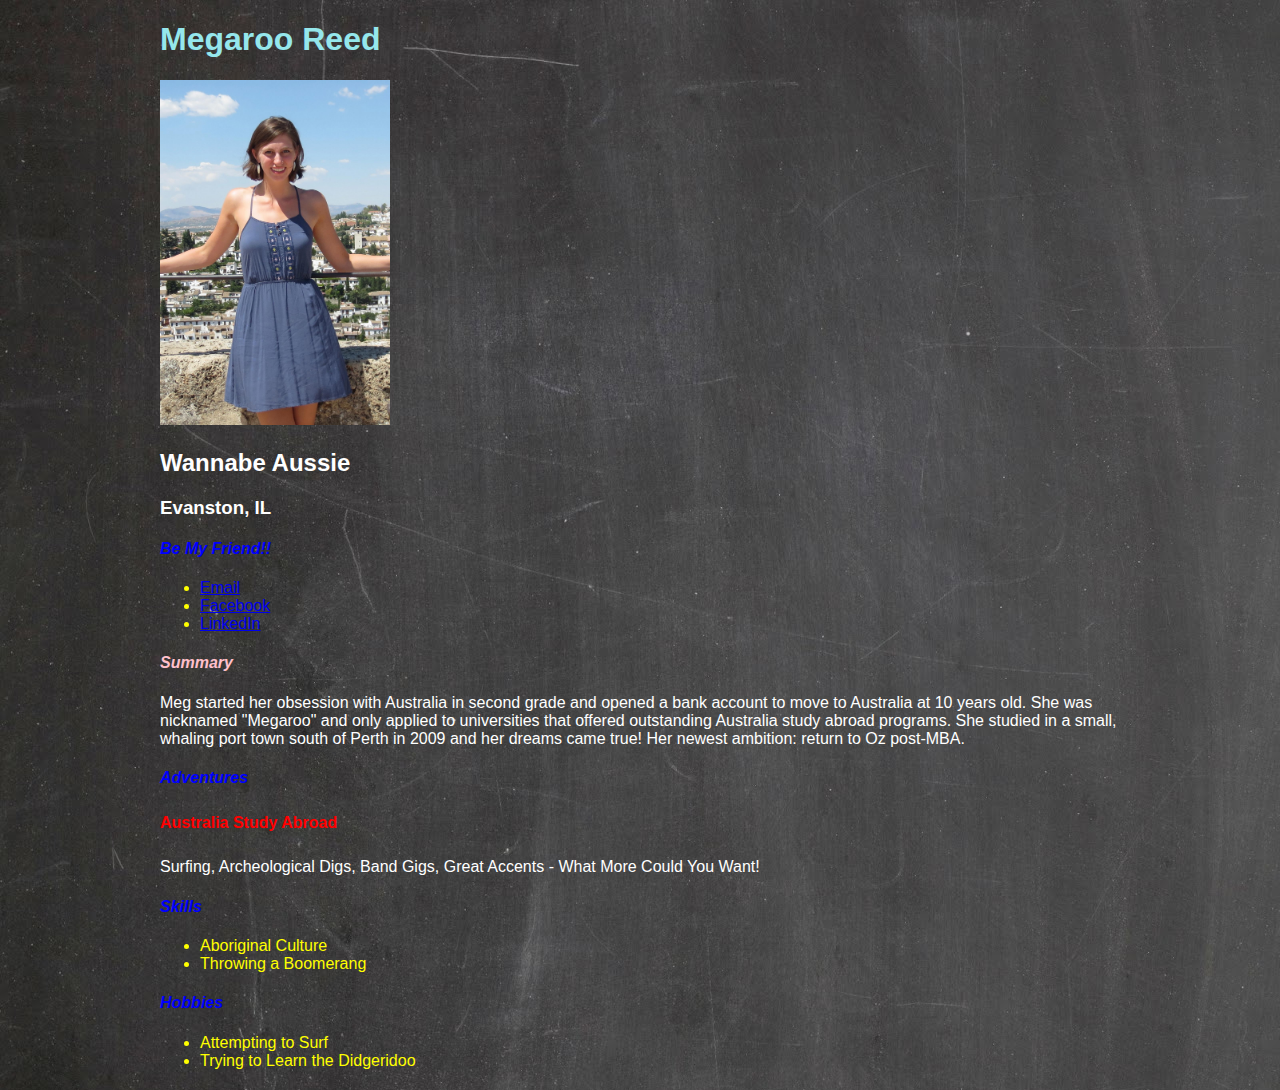
==== index.html @ e71a0291 "updates to aussie site v3" ====
<!DOCTYPE html>
<html>
<head>
  <title>Meg Reed, wannabe aussie</title>
  <meta charset="UTF-8">
  <link rel="stylesheet" type="text/css" href="style.css">
  <script src="http://ajax.googleapis.com/ajax/libs/jquery/2.1.4/jquery.min.js"></script>
</head>
<body>
  <div id="wrapper">
    <h1>Megaroo Reed</h1>
    <p>
      <img src="meg.jpg">
    </p>
    <h2>Wannabe Aussie</h2>
    <h3>Evanston, IL</h3>
    <div>
      <h4>Be My Friend!!</h4>
      <ul>
        <li><a href="mailto:megreed2@gmail.com">Email</a></li>
        <li><a href="http://facebook.com/meg.reed.58">Facebook</a></li>
        <li><a href="https://www.linkedin.com/profile/view?id=AAIAAA0I9BYBZnAZda_-s_NFPiLIeicXZg5Smx4&trk=nav_responsive_tab_profile_pic">LinkedIn</a></li>
      </ul>
    </div>
    <div>
      <h4 id="summary" >Summary</h4>
      <p>
        Meg started her obsession with Australia in second grade and opened a bank account to move to Australia at 10 years old. She was nicknamed "Megaroo" and only applied to universities that offered outstanding Australia study abroad programs. She studied in a small, whaling port town south of Perth in 2009 and her dreams came true! Her newest ambition: return to Oz post-MBA.
      </p>
    </div>
    <div>
      <h4>Adventures</h4>
      <div>
        <h5>Australia Study Abroad</h5>
        <p>Surfing, Archeological Digs, Band Gigs, Great Accents - What More Could You Want!</p>
      </div>
      <div>
      </div>
    </div>
    <div>
      <h4>Skills</h4>
      <ul>
        <li class="bullet">Aboriginal Culture</li>
        <li class="bullet">Throwing a Boomerang</li>
      </ul>
    </div>
    <div>
      <h4>Hobbies</h4>
      <ul>
        <li class="bullet">Attempting to Surf</li>
        <li class="bullet">Trying to Learn the Didgeridoo</li>
      </ul>
    </div>
  </div>
</body>
</html>
---- style.css ----
body {
  font-family: 'arial narrow', arial, sans-serif;
  font-weight: 300;
  color: white;
  background-image: url(Chalkboard-background.jpg);
  background-repeat: repeat;
}
#wrapper {
  width: 960px;
  margin: 20px auto 20px auto;
}
h1{
	color: #95E7EC; 
	/*note: i like coding!;*/
}
h4{
	color: blue;
	font-style: italic;
	font-weight: bold;
}
#summary {
	color: pink;
}
.unicorns {
	color: green;
}
img {
	width: 230px;
	height: 345px;
	/*note: made width 20% of original;*/
}
h5{
	color: red;
	font-weight: bold;
	font-size: 16px;
}
li{
	color: yellow;
}
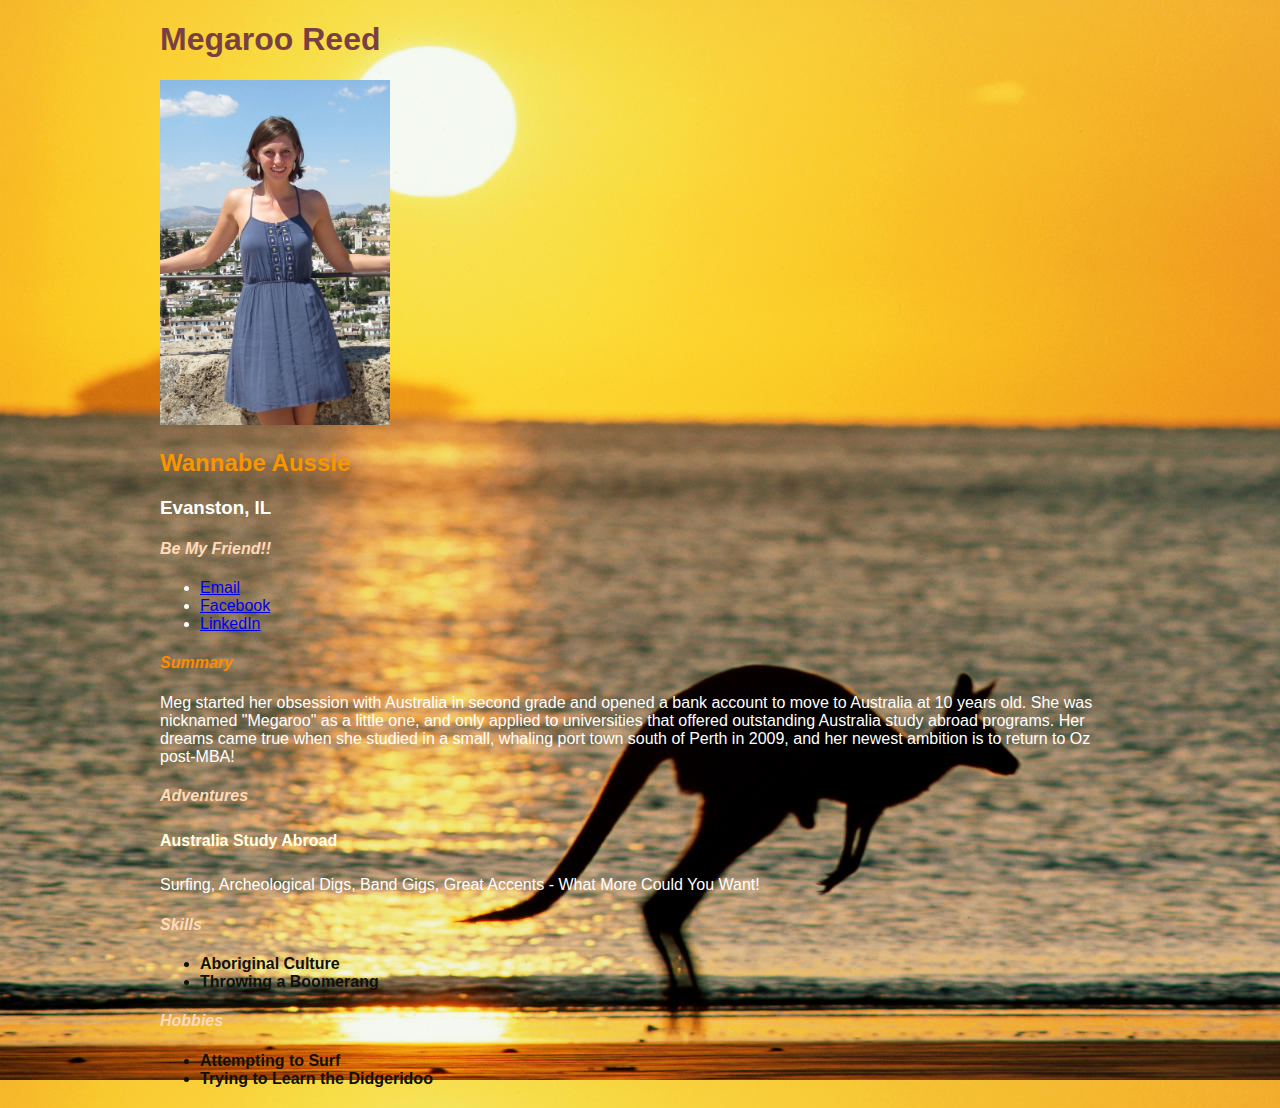
==== commit 2766ae4e: "aussie site v4" ====
--- a/index.html
+++ b/index.html
@@ -12,7 +12,7 @@
     <p>
       <img src="meg.jpg">
     </p>
-    <h2>Wannabe Aussie</h2>
+    <h2 class="title2">Wannabe Aussie</h2>
     <h3>Evanston, IL</h3>
     <div>
       <h4>Be My Friend!!</h4>
@@ -25,7 +25,7 @@
     <div>
       <h4 id="summary" >Summary</h4>
       <p>
-        Meg started her obsession with Australia in second grade and opened a bank account to move to Australia at 10 years old. She was nicknamed "Megaroo" and only applied to universities that offered outstanding Australia study abroad programs. She studied in a small, whaling port town south of Perth in 2009 and her dreams came true! Her newest ambition: return to Oz post-MBA.
+        Meg started her obsession with Australia in second grade and opened a bank account to move to Australia at 10 years old. She was nicknamed "Megaroo" as a little one, and only applied to universities that offered outstanding Australia study abroad programs. Her dreams came true when she studied in a small, whaling port town south of Perth in 2009, and her newest ambition is to return to Oz post-MBA!
       </p>
     </div>
     <div>
--- a/style.css
+++ b/style.css
@@ -2,7 +2,7 @@
   font-family: 'arial narrow', arial, sans-serif;
   font-weight: 300;
   color: white;
-  background-image: url(Chalkboard-background.jpg);
+  background-image: url(australia-kangaroo.jpg);
   background-repeat: repeat;
 }
 #wrapper {
@@ -10,19 +10,19 @@
   margin: 20px auto 20px auto;
 }
 h1{
-	color: #95E7EC; 
+	color: #794044; 
 	/*note: i like coding!;*/
 }
 h4{
-	color: blue;
+	color: #ffdab9;
 	font-style: italic;
 	font-weight: bold;
 }
 #summary {
-	color: pink;
+	color: #fc8b00;
 }
 .unicorns {
-	color: green;
+	color: #6d7f00;
 }
 img {
 	width: 230px;
@@ -30,10 +30,14 @@
 	/*note: made width 20% of original;*/
 }
 h5{
-	color: red;
+	color: #ffffe5;
 	font-weight: bold;
 	font-size: 16px;
 }
-li{
-	color: yellow;
-}+li.bullet{
+	color: #111008;
+	font-weight: bold;
+}
+h2.title2{
+	color: #f89600;
+}
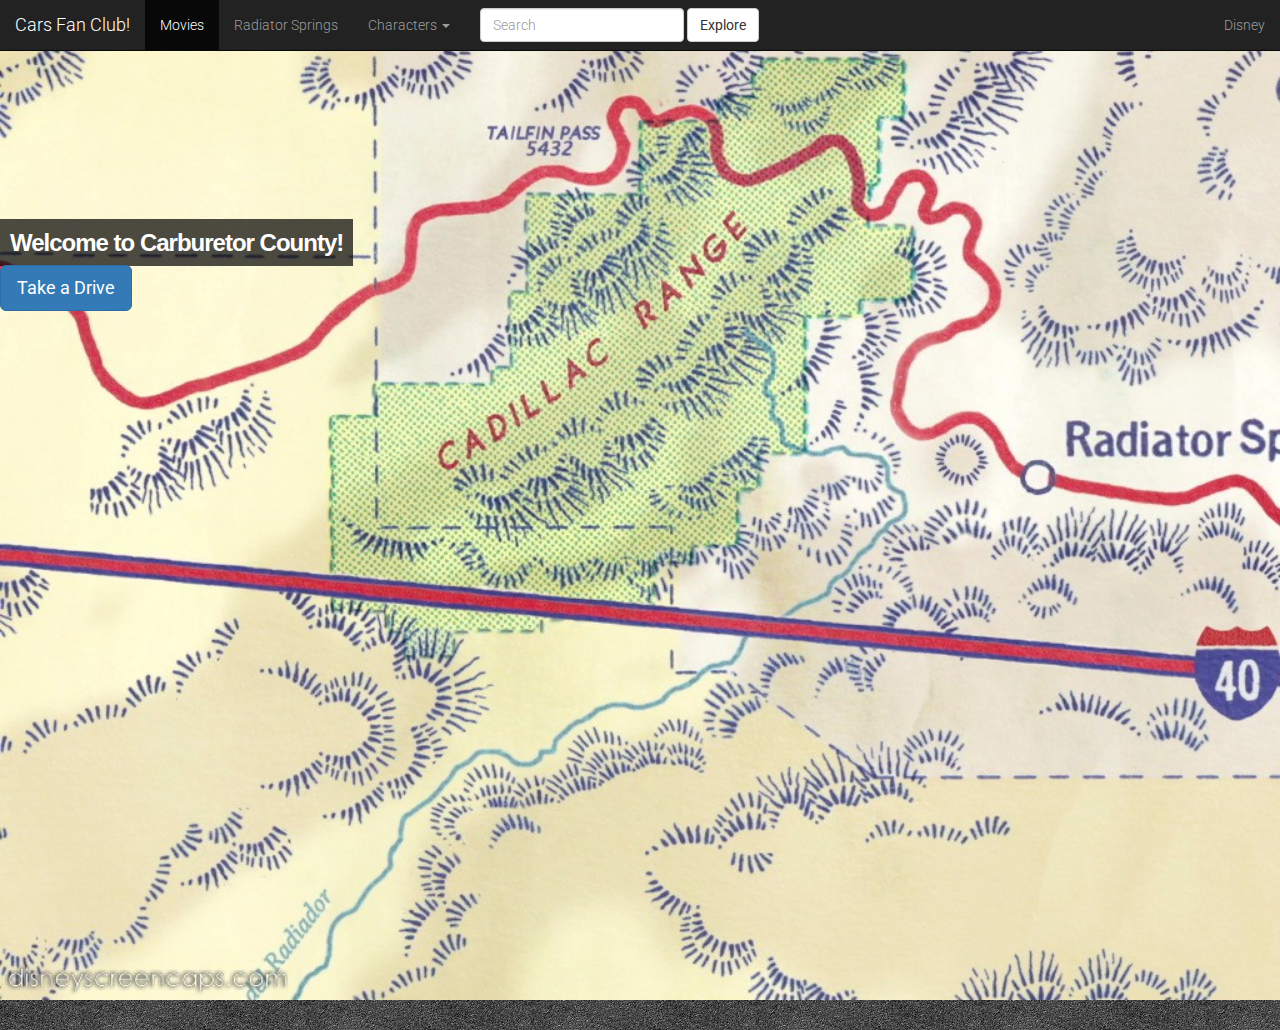
==== commit 9ec34094: "cars fan club v1" ====
--- a/index.html
+++ b/index.html
@@ -1,56 +1,81 @@
 <!DOCTYPE html>
-<html>
-<head>
-  <title>Meg Reed, wannabe aussie</title>
-  <meta charset="UTF-8">
-  <link rel="stylesheet" type="text/css" href="style.css">
-  <script src="http://ajax.googleapis.com/ajax/libs/jquery/2.1.4/jquery.min.js"></script>
-</head>
-<body>
-  <div id="wrapper">
-    <h1>Megaroo Reed</h1>
-    <p>
-      <img src="meg.jpg">
-    </p>
-    <h2 class="title2">Wannabe Aussie</h2>
-    <h3>Evanston, IL</h3>
-    <div>
-      <h4>Be My Friend!!</h4>
-      <ul>
-        <li><a href="mailto:megreed2@gmail.com">Email</a></li>
-        <li><a href="http://facebook.com/meg.reed.58">Facebook</a></li>
-        <li><a href="https://www.linkedin.com/profile/view?id=AAIAAA0I9BYBZnAZda_-s_NFPiLIeicXZg5Smx4&trk=nav_responsive_tab_profile_pic">LinkedIn</a></li>
+<html lang="en">
+  <head>
+    <meta charset="utf-8">
+    <meta http-equiv="X-UA-Compatible" content="IE=edge">
+    <meta name="viewport" content="width=device-width, initial-scale=1">
+    <!-- The above 3 meta tags *must* come first in the head; any other head content must come *after* these tags -->
+    <title>Cars Fan Club!</title>
+
+    <!-- Bootstrap and jQuery -->
+    <link rel="stylesheet" href="http://maxcdn.bootstrapcdn.com/bootstrap/3.3.5/css/bootstrap.min.css">
+    <script src="http://ajax.googleapis.com/ajax/libs/jquery/1.11.3/jquery.min.js"></script>
+    <script src="http://maxcdn.bootstrapcdn.com/bootstrap/3.3.5/js/bootstrap.min.js"></script>
+    <link rel="stylesheet" href="https://maxcdn.bootstrapcdn.com/font-awesome/4.5.0/css/font-awesome.min.css">
+    <!-- My own styles -->
+    <link href='https://fonts.googleapis.com/css?family=Indie+Flower' rel='stylesheet' type='text/css'>
+    <link rel="stylesheet" href="style.css">
+    <link href='https://fonts.googleapis.com/css?family=Roboto:500' rel='stylesheet' type='text/css'>
+    <!-- HTML5 shim and Respond.js for IE8 support of HTML5 elements and media queries -->
+    <!-- WARNING: Respond.js doesn't work if you view the page via file:// -->
+    <!--[if lt IE 9]>
+      <script src="https://oss.maxcdn.com/html5shiv/3.7.2/html5shiv.min.js"></script>
+      <script src="https://oss.maxcdn.com/respond/1.4.2/respond.min.js"></script>
+    <![endif]-->
+  </head>
+  <body>
+    <nav class="navbar navbar-inverse navbar-fixed-top">
+     <div class="container-fluid">
+    <!-- Brand and toggle get grouped for better mobile display -->
+        <div class="navbar-header">
+          <button type="button" class="navbar-toggle collapsed" data-toggle="collapse" data-target="#bs-example-navbar-collapse-1" aria-expanded="false">
+            <span class="sr-only">Toggle navigation</span>
+            <span class="icon-bar"></span>
+            <span class="icon-bar"></span>
+            <span class="icon-bar"></span>
+          </button>
+          <a class="navbar-brand" href="#">Cars Fan Club!</a>
+        </div>
+
+    <!-- Collect the nav links, forms, and other content for toggling -->
+    <div class="collapse navbar-collapse" id="bs-example-navbar-collapse-1">
+      <ul class="nav navbar-nav">
+        <li class="active"><a href="#">Movies <span class="sr-only">(current)</span></a></li>
+        <li><a href="#">Radiator Springs</a></li>
+        <li class="dropdown">
+          <a href="#" class="dropdown-toggle" data-toggle="dropdown" role="button" aria-haspopup="true" aria-expanded="false">Characters <span class="caret"></span></a>
+          <ul class="dropdown-menu">
+            <li><a href="#">Lightning McQueen</a></li>
+            <li><a href="#">Mater</a></li>
+            <li><a href="#">Sally</a></li>
+            <li><a href="#">Guido</a></li>
+            <li><a href="#">Flo</a></li>
+            <li><a href="#">Luigi</a></li>
+            <li role="separator" class="divider"></li>
+            <li><a href="#">Disney</a></li>
+          </ul>
+        </li>
       </ul>
-    </div>
-    <div>
-      <h4 id="summary" >Summary</h4>
-      <p>
-        Meg started her obsession with Australia in second grade and opened a bank account to move to Australia at 10 years old. She was nicknamed "Megaroo" as a little one, and only applied to universities that offered outstanding Australia study abroad programs. Her dreams came true when she studied in a small, whaling port town south of Perth in 2009, and her newest ambition is to return to Oz post-MBA!
-      </p>
-    </div>
-    <div>
-      <h4>Adventures</h4>
-      <div>
-        <h5>Australia Study Abroad</h5>
-        <p>Surfing, Archeological Digs, Band Gigs, Great Accents - What More Could You Want!</p>
-      </div>
-      <div>
-      </div>
-    </div>
-    <div>
-      <h4>Skills</h4>
-      <ul>
-        <li class="bullet">Aboriginal Culture</li>
-        <li class="bullet">Throwing a Boomerang</li>
+      <form class="navbar-form navbar-left" role="search">
+        <div class="form-group">
+          <input type="text" class="form-control" placeholder="Search">
+        </div>
+        <button type="submit" class="btn btn-default">Explore</button>
+      </form>
+      <ul class="nav navbar-nav navbar-right">
+        <li><a href="#">Disney</a></li>
       </ul>
-    </div>
-    <div>
-      <h4>Hobbies</h4>
-      <ul>
-        <li class="bullet">Attempting to Surf</li>
-        <li class="bullet">Trying to Learn the Didgeridoo</li>
-      </ul>
-    </div>
-  </div>
-</body>
-</html>
+    </div><!-- /.navbar-collapse -->
+  </div><!-- /.container-fluid -->
+</nav>
+<div class="jumbotron" >
+  <div class="container" > 
+    <h2><span>Welcome to Carburetor County!</span><br /><p><a class="btn btn-primary btn-lg" href="#" role="button">Take a Drive</a></p></h2>
+   </div> 
+</div>
+    <!-- jQuery (necessary for Bootstrap's JavaScript plugins) -->
+    <script src="https://ajax.googleapis.com/ajax/libs/jquery/1.11.3/jquery.min.js"></script>
+    <!-- Include all compiled plugins (below), or include individual files as needed -->
+    <script src="js/bootstrap.min.js"></script>
+  </body>
+</html>--- a/style.css
+++ b/style.css
@@ -1,8 +1,8 @@
 body {
-  font-family: 'arial narrow', arial, sans-serif;
+  font-family: 'Roboto', sans-serif;
   font-weight: 300;
   color: white;
-  background-image: url(australia-kangaroo.jpg);
+  background-image: url(pavement_background.jpeg);	
   background-repeat: repeat;
 }
 #wrapper {
@@ -24,10 +24,32 @@
 .unicorns {
 	color: #6d7f00;
 }
+
+.image { 
+   position: relative; 
+   width: 100%; /* for IE 6 */
+}
+
+h2 { 
+   position: absolute; 
+   top: 200px; 
+   left: 0; 
+   width: 2	00%; 
+   color: black;
+   font-style:;
+}
+h2 span { 
+   color: white; 
+   font: bold 24px/45px Helvetica, Sans-Serif; 
+   letter-spacing: -1px;  
+   background: rgb(0, 0, 0); /* fallback color */
+   background: rgba(0, 0, 0, 0.7);
+   padding: 10px; 
+}
 img {
-	width: 230px;
-	height: 345px;
-	/*note: made width 20% of original;*/
+	width: 100%;
+	height: 100%;
+	/*note: made image 2/3 of original;*/
 }
 h5{
 	color: #ffffe5;
@@ -41,3 +63,8 @@
 h2.title2{
 	color: #f89600;
 }
+.jumbotron {
+	background-image: url("carburetor_county_radiator_springs.jpg");
+	background-size: cover;
+	height: 1000px;
+}
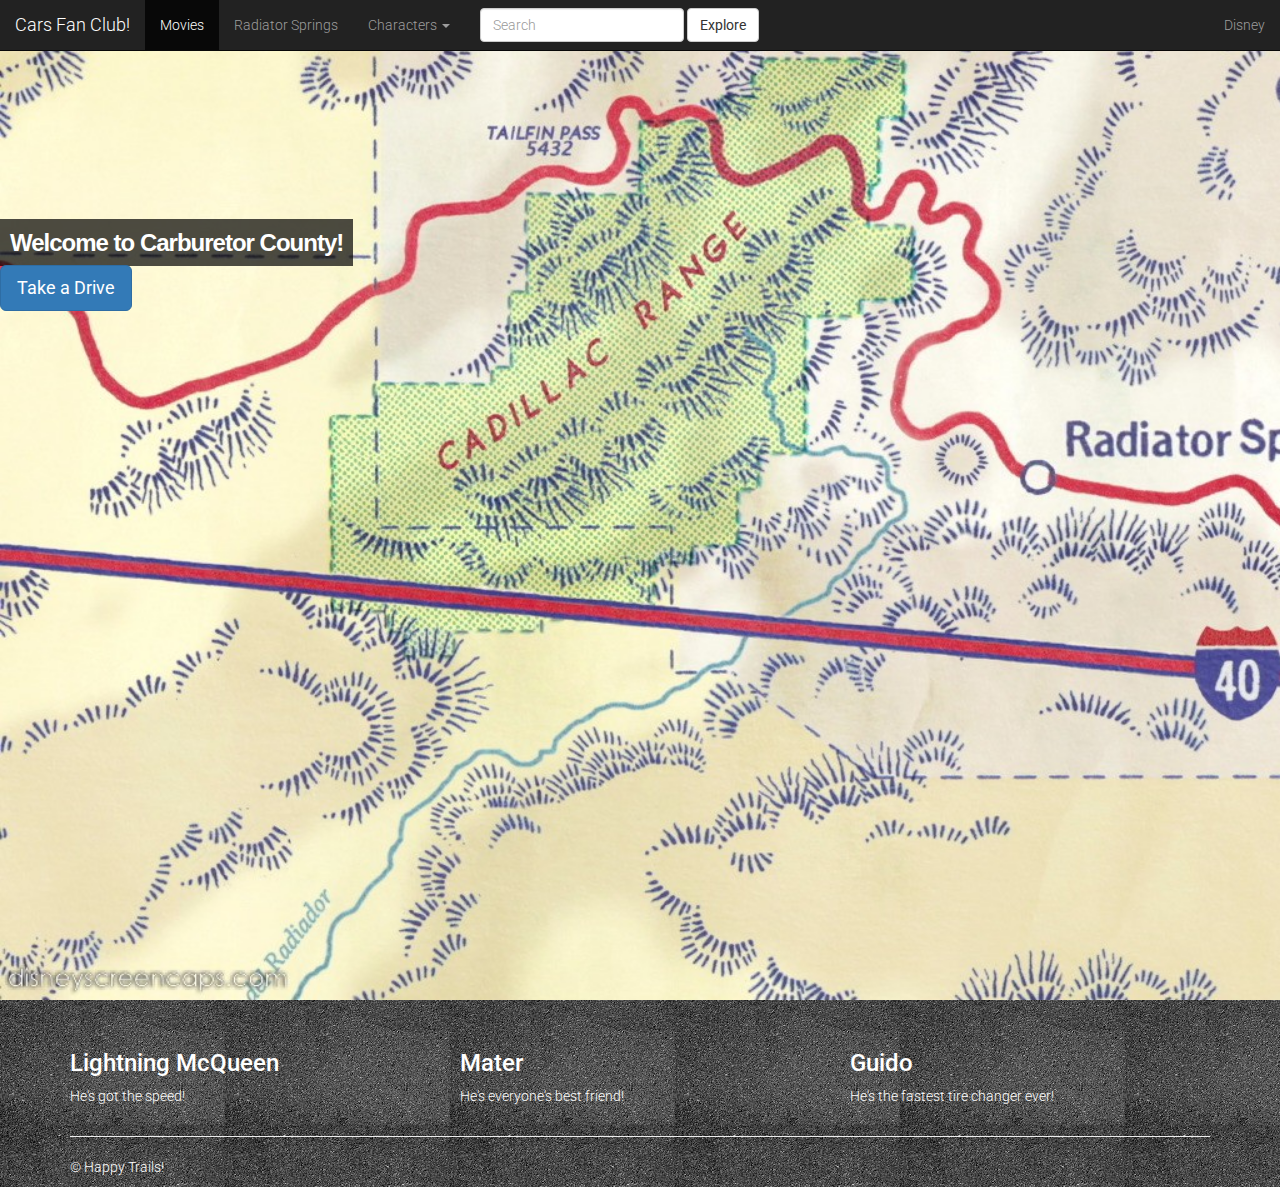
==== commit afa3c514: "cars fan club v2" ====
--- a/index.html
+++ b/index.html
@@ -73,6 +73,29 @@
     <h2><span>Welcome to Carburetor County!</span><br /><p><a class="btn btn-primary btn-lg" href="#" role="button">Take a Drive</a></p></h2>
    </div> 
 </div>
+    <div class="container">
+      <!-- Example row of columns -->
+      <div class="row">
+        <div class="col-lg-4 col-md-4 col-sm-6 col-xs-6">
+          <h3>Lightning McQueen</h2>
+          <p>He's got the speed! </p>
+        </div>
+        <div class="col-lg-4 col-md-4 col-sm-6 col-xs-6">
+          <h3>Mater</h2>
+          <p>He's everyone's best friend! </p>
+       </div>
+        <div class="col-lg-4 col-md-4 col-sm-6 col-xs-6">
+          <h3>Guido</h2>
+          <p>He's the fastest tire changer ever!</p>
+        </div>
+      </div>
+
+      <hr>
+
+      <footer>
+        <p>&copy; Happy Trails!</p>
+      </footer>
+    </div> <!-- /container -->
     <!-- jQuery (necessary for Bootstrap's JavaScript plugins) -->
     <script src="https://ajax.googleapis.com/ajax/libs/jquery/1.11.3/jquery.min.js"></script>
     <!-- Include all compiled plugins (below), or include individual files as needed -->
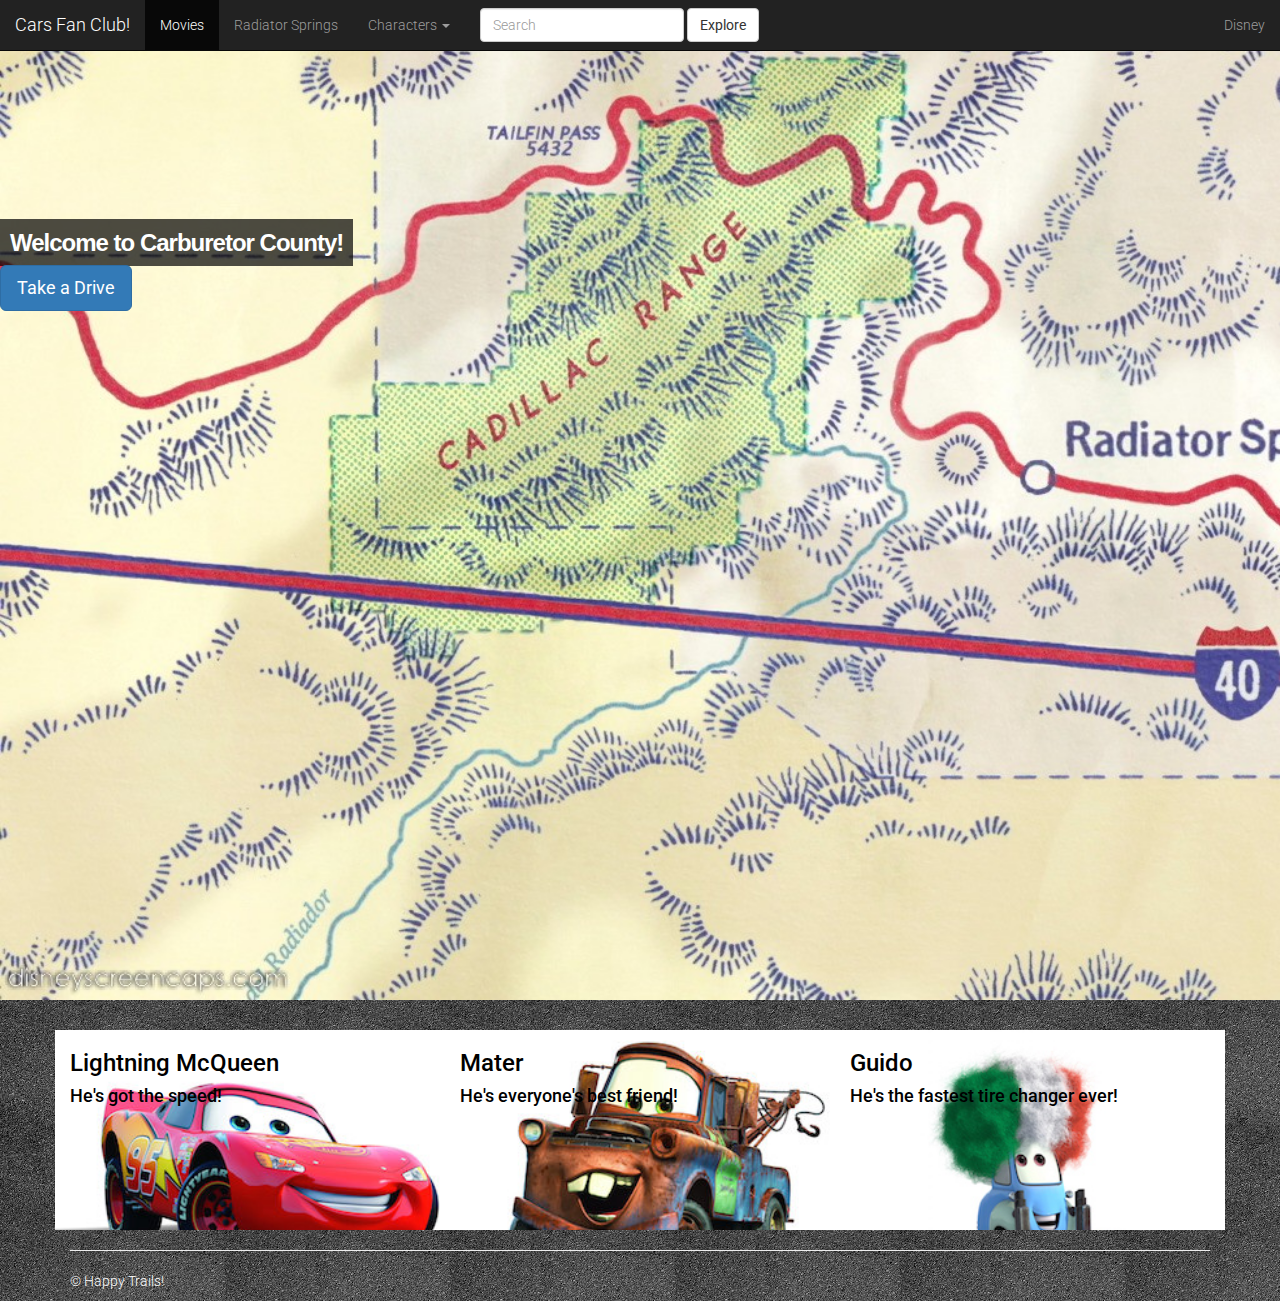
==== commit 3a09b277: "cars fan club v3" ====
--- a/index.html
+++ b/index.html
@@ -68,6 +68,7 @@
     </div><!-- /.navbar-collapse -->
   </div><!-- /.container-fluid -->
 </nav>
+
 <div class="jumbotron" >
   <div class="container" > 
     <h2><span>Welcome to Carburetor County!</span><br /><p><a class="btn btn-primary btn-lg" href="#" role="button">Take a Drive</a></p></h2>
@@ -76,17 +77,17 @@
     <div class="container">
       <!-- Example row of columns -->
       <div class="row">
-        <div class="col-lg-4 col-md-4 col-sm-6 col-xs-6">
-          <h3>Lightning McQueen</h2>
-          <p>He's got the speed! </p>
+        <div id="lightning" class="col-lg-4 col-md-4 col-sm-6 col-xs-6">
+          <h3 >Lightning McQueen</h3>
+          <h4><p>He's got the speed! </p><h4>
         </div>
-        <div class="col-lg-4 col-md-4 col-sm-6 col-xs-6">
-          <h3>Mater</h2>
-          <p>He's everyone's best friend! </p>
+        <div id="mater" class="col-lg-4 col-md-4 col-sm-6 col-xs-6">
+          <h3>Mater</h3>
+          <h4><p>He's everyone's best friend! </p><h4>
        </div>
-        <div class="col-lg-4 col-md-4 col-sm-6 col-xs-6">
-          <h3>Guido</h2>
-          <p>He's the fastest tire changer ever!</p>
+        <div id="guido" class="col-lg-4 col-md-4 col-sm-6 col-xs-6">
+          <h3>Guido</h3>
+          <h4><p>He's the fastest tire changer ever!</p><h4>
         </div>
       </div>
 
--- a/style.css
+++ b/style.css
@@ -13,23 +13,6 @@
 	color: #794044; 
 	/*note: i like coding!;*/
 }
-h4{
-	color: #ffdab9;
-	font-style: italic;
-	font-weight: bold;
-}
-#summary {
-	color: #fc8b00;
-}
-.unicorns {
-	color: #6d7f00;
-}
-
-.image { 
-   position: relative; 
-   width: 100%; /* for IE 6 */
-}
-
 h2 { 
    position: absolute; 
    top: 200px; 
@@ -51,20 +34,32 @@
 	height: 100%;
 	/*note: made image 2/3 of original;*/
 }
-h5{
-	color: #ffffe5;
-	font-weight: bold;
-	font-size: 16px;
-}
-li.bullet{
-	color: #111008;
-	font-weight: bold;
-}
-h2.title2{
-	color: #f89600;
-}
+
 .jumbotron {
 	background-image: url("carburetor_county_radiator_springs.jpg");
 	background-size: cover;
 	height: 1000px;
 }
+h3 {
+  color: black;
+}
+h4 {
+  color: black;
+}
+#lightning {
+  background-image: url("lightning_mcqueen.jpg");
+  background-size: cover;
+  height: 200px;
+}
+#mater {
+  background-image: url("tow_mater.jpg");
+  background-size: cover;
+  height: 200px;
+
+}
+#guido {
+  background-image: url("guido.jpg");
+  background-size: cover;
+  height: 200px;
+
+}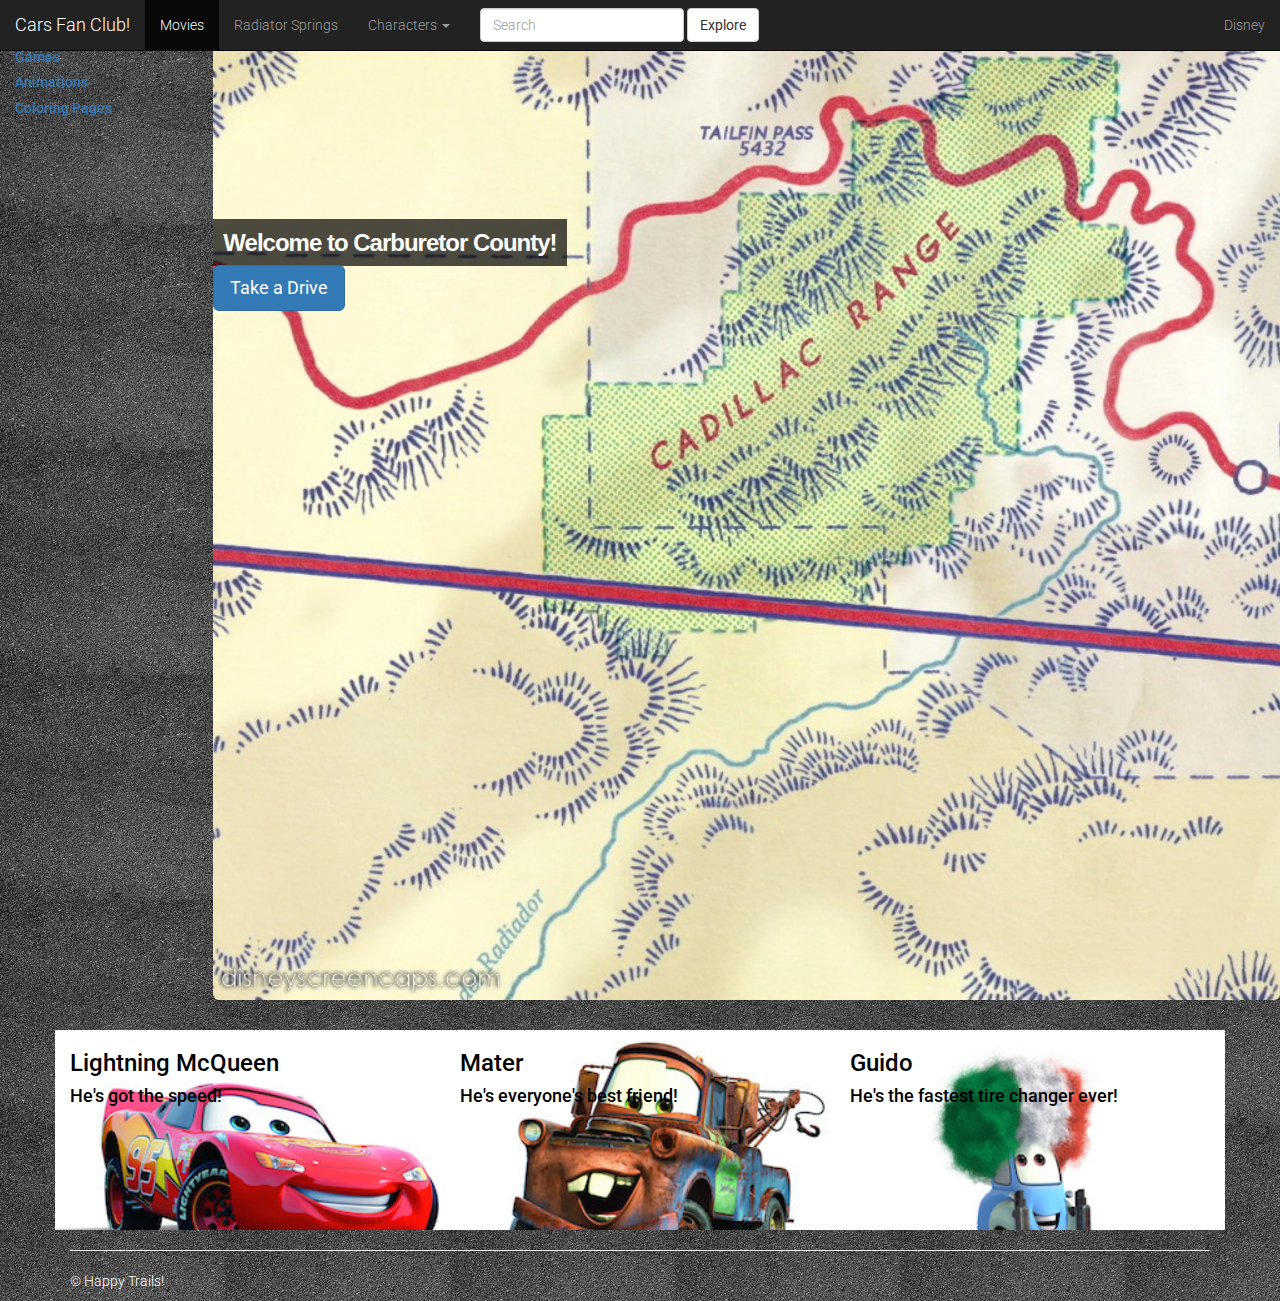
==== commit 78019526: "cars fan club v5" ====
--- a/index.html
+++ b/index.html
@@ -68,26 +68,35 @@
     </div><!-- /.navbar-collapse -->
   </div><!-- /.container-fluid -->
 </nav>
-
-<div class="jumbotron" >
-  <div class="container" > 
-    <h2><span>Welcome to Carburetor County!</span><br /><p><a class="btn btn-primary btn-lg" href="#" role="button">Take a Drive</a></p></h2>
-   </div> 
-</div>
+<div class="container-fluid">
+  <div class="row">
+    <div class="col-xs-12 col-sm-3 col-md-2 sidebar">
+      <ul class="nav nav-sidebar">
+        <li class="active"><a href="#">Overview <span class="sr-only">(current)</span></a></li>
+        <h5><li><a href="#">Games</a></li></h5>
+        <h5><li><a href="#">Animations</a></li></h5>
+        <h5><li><a href="#">Coloring Pages</a></li></h5>
+      </ul>
+    </div>
+    <div class="col-xs-12 col-sm-9 col-md-10 jumbotron" >
+      <div class="container" > 
+        <h2><span>Welcome to Carburetor County!</span><br /><p><a class="btn btn-primary btn-lg" href="#" role="button">Take a Drive</a></p></h2>
+       </div> 
+  </div>
     <div class="container">
       <!-- Example row of columns -->
       <div class="row">
         <div id="lightning" class="col-lg-4 col-md-4 col-sm-6 col-xs-6">
           <h3 >Lightning McQueen</h3>
-          <h4><p>He's got the speed! </p><h4>
+          <h4><p>He's got the speed! </p></h4>
         </div>
         <div id="mater" class="col-lg-4 col-md-4 col-sm-6 col-xs-6">
           <h3>Mater</h3>
-          <h4><p>He's everyone's best friend! </p><h4>
+          <h4><p>He's everyone's best friend! </p></h4>
        </div>
         <div id="guido" class="col-lg-4 col-md-4 col-sm-6 col-xs-6">
           <h3>Guido</h3>
-          <h4><p>He's the fastest tire changer ever!</p><h4>
+          <h4><p>He's the fastest tire changer ever!</p></h4>
         </div>
       </div>
 
--- a/style.css
+++ b/style.css
@@ -62,4 +62,7 @@
   background-size: cover;
   height: 200px;
 
+}
+h5{
+  color: white;
 }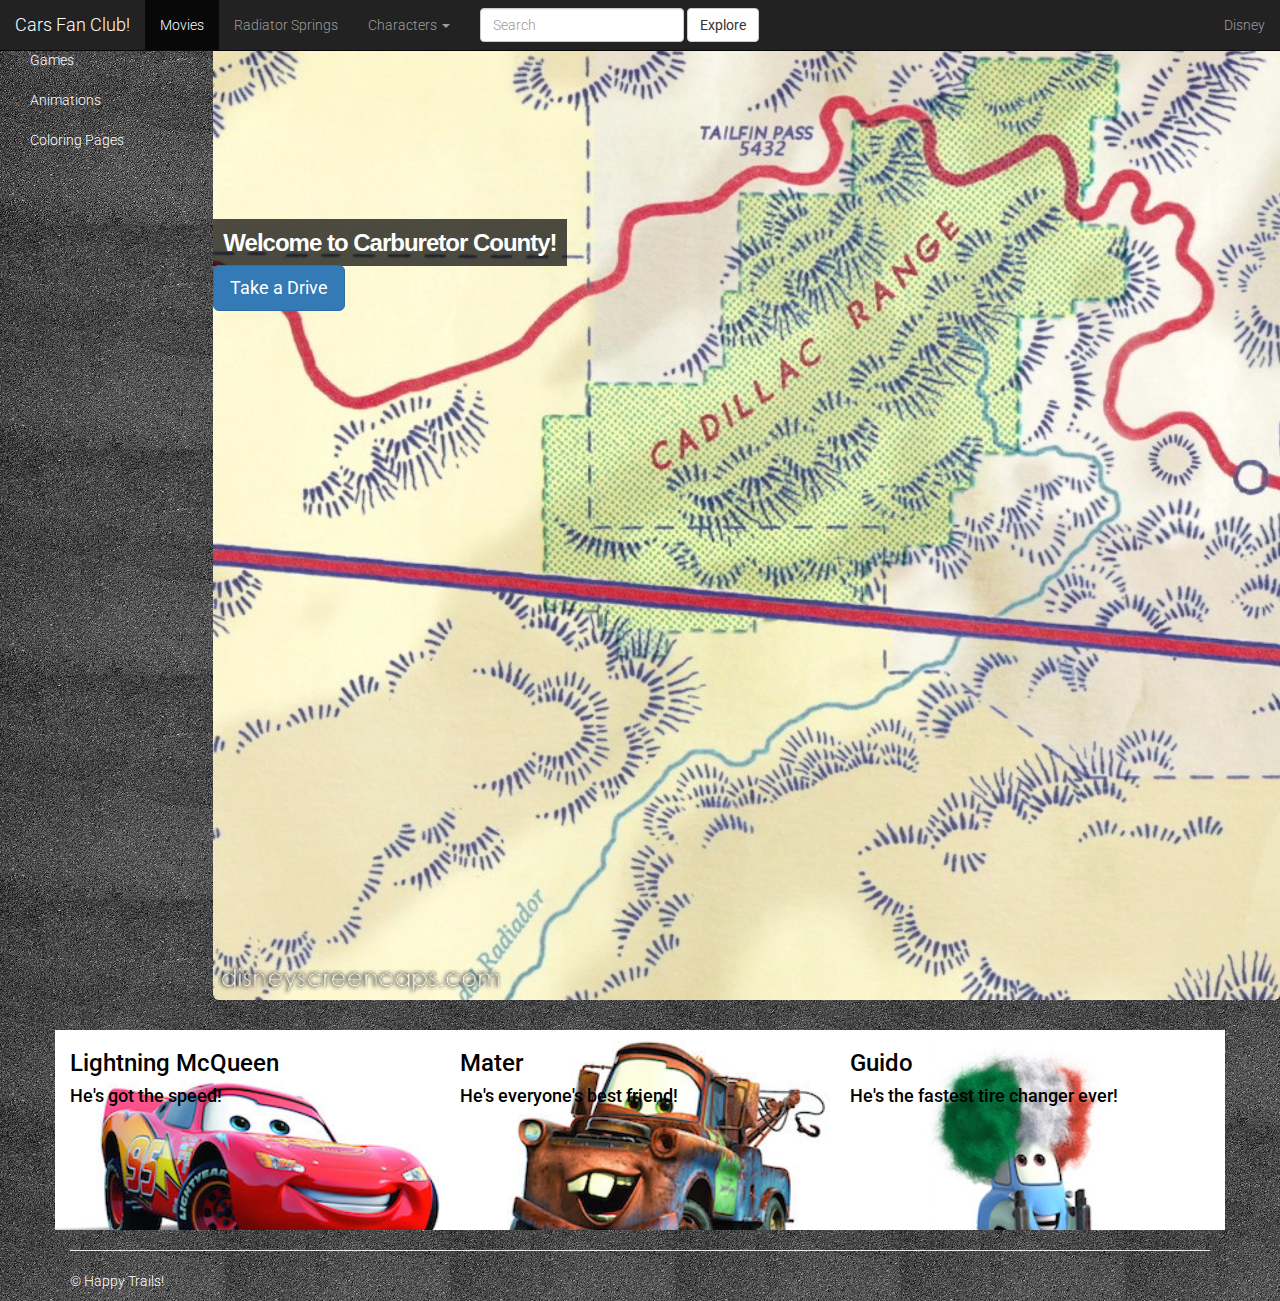
==== commit 2185e75b: "cars fan club v6" ====
--- a/index.html
+++ b/index.html
@@ -73,9 +73,9 @@
     <div class="col-xs-12 col-sm-3 col-md-2 sidebar">
       <ul class="nav nav-sidebar">
         <li class="active"><a href="#">Overview <span class="sr-only">(current)</span></a></li>
-        <h5><li><a href="#">Games</a></li></h5>
-        <h5><li><a href="#">Animations</a></li></h5>
-        <h5><li><a href="#">Coloring Pages</a></li></h5>
+        <li><a class="sidebar-a" href="#">Games</a></li>
+        <li><a class="sidebar-a" href="#">Animations</a></li>
+        <li><a class="sidebar-a" href="#">Coloring Pages</a></li>
       </ul>
     </div>
     <div class="col-xs-12 col-sm-9 col-md-10 jumbotron" >
--- a/style.css
+++ b/style.css
@@ -63,6 +63,6 @@
   height: 200px;
 
 }
-h5{
+.sidebar-a{
   color: white;
 }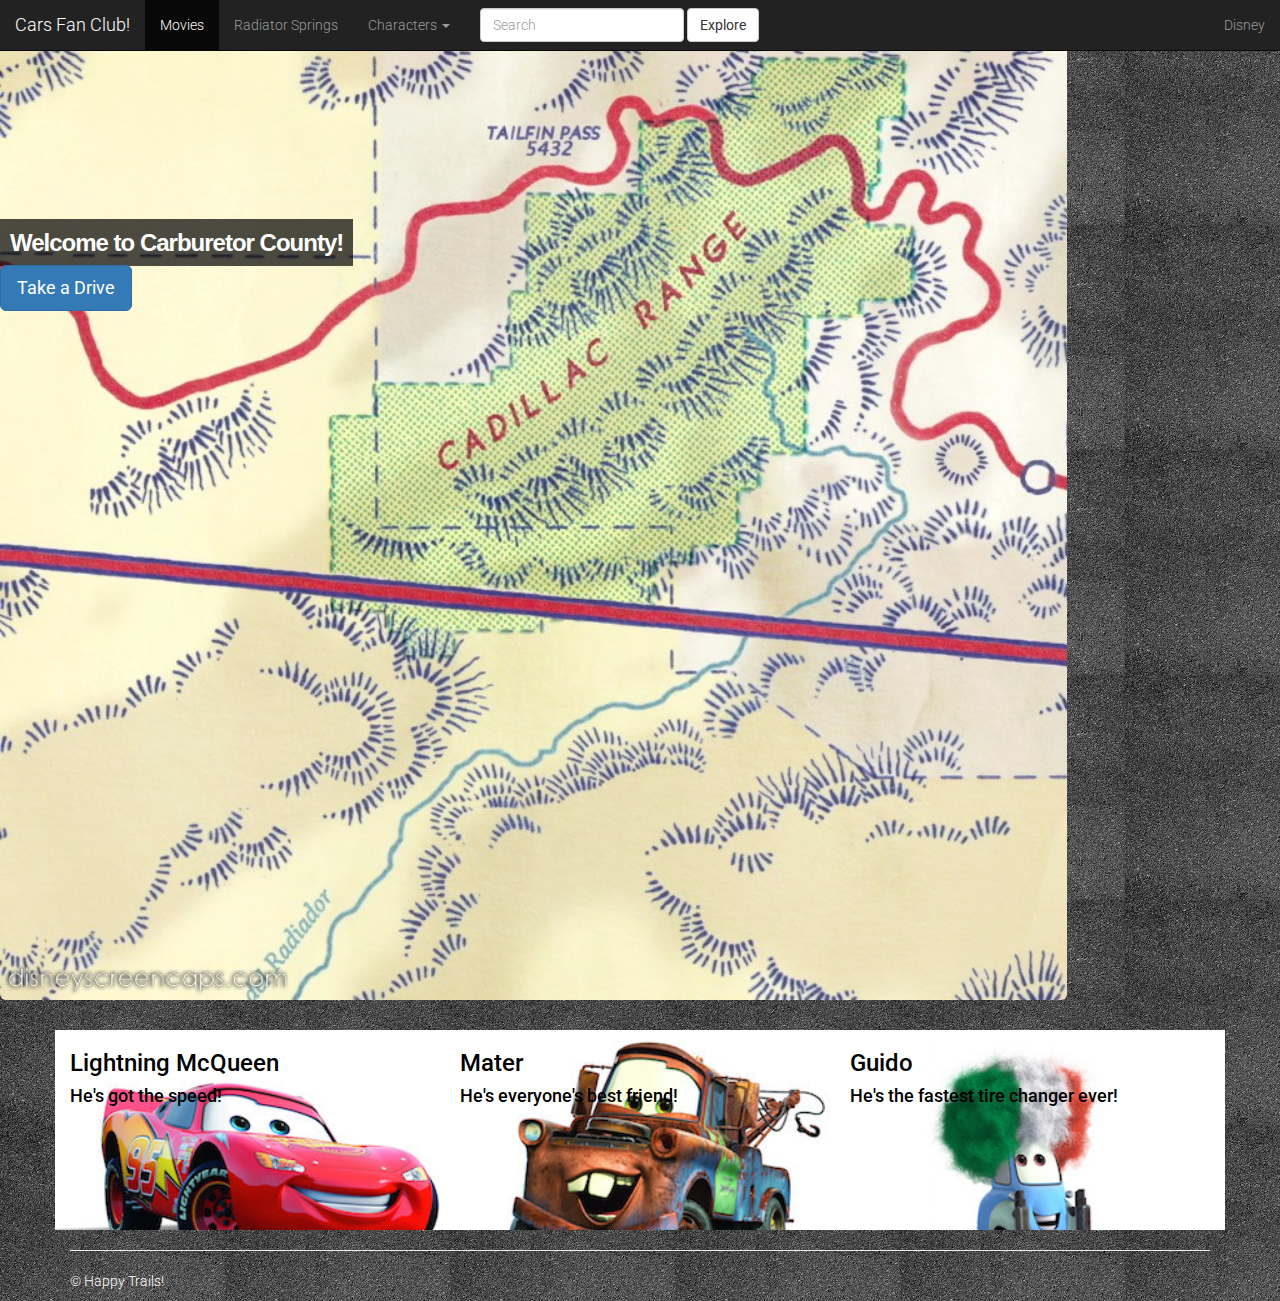
==== commit 5ae57541: "final v4" ====
--- a/index.html
+++ b/index.html
@@ -40,8 +40,8 @@
     <!-- Collect the nav links, forms, and other content for toggling -->
     <div class="collapse navbar-collapse" id="bs-example-navbar-collapse-1">
       <ul class="nav navbar-nav">
-        <li class="active"><a href="#">Movies <span class="sr-only">(current)</span></a></li>
-        <li><a href="#">Radiator Springs</a></li>
+        <li class="active"><a href="cars_movies.html">Movies <span class="sr-only">(current)</span></a></li>
+        <li><a href="cars_radiator_springs_2.html">Radiator Springs</a></li>
         <li class="dropdown">
           <a href="#" class="dropdown-toggle" data-toggle="dropdown" role="button" aria-haspopup="true" aria-expanded="false">Characters <span class="caret"></span></a>
           <ul class="dropdown-menu">
@@ -70,14 +70,6 @@
 </nav>
 <div class="container-fluid">
   <div class="row">
-    <div class="col-xs-12 col-sm-3 col-md-2 sidebar">
-      <ul class="nav nav-sidebar">
-        <li class="active"><a href="#">Overview <span class="sr-only">(current)</span></a></li>
-        <li><a class="sidebar-a" href="#">Games</a></li>
-        <li><a class="sidebar-a" href="#">Animations</a></li>
-        <li><a class="sidebar-a" href="#">Coloring Pages</a></li>
-      </ul>
-    </div>
     <div class="col-xs-12 col-sm-9 col-md-10 jumbotron" >
       <div class="container" > 
         <h2><span>Welcome to Carburetor County!</span><br /><p><a class="btn btn-primary btn-lg" href="#" role="button">Take a Drive</a></p></h2>
--- a/style.css
+++ b/style.css
@@ -36,7 +36,7 @@
 }
 
 .jumbotron {
-	background-image: url("carburetor_county_radiator_springs.jpg");
+	background-image: url("cars/carburetor_county_radiator_springs.jpg");
 	background-size: cover;
 	height: 1000px;
 }
@@ -47,18 +47,18 @@
   color: black;
 }
 #lightning {
-  background-image: url("lightning_mcqueen.jpg");
+  background-image: url("cars/lightning_mcqueen.jpg");
   background-size: cover;
   height: 200px;
 }
 #mater {
-  background-image: url("tow_mater.jpg");
+  background-image: url("cars/tow_mater.jpg");
   background-size: cover;
   height: 200px;
 
 }
 #guido {
-  background-image: url("guido.jpg");
+  background-image: url("cars/guido.jpg");
   background-size: cover;
   height: 200px;
 
